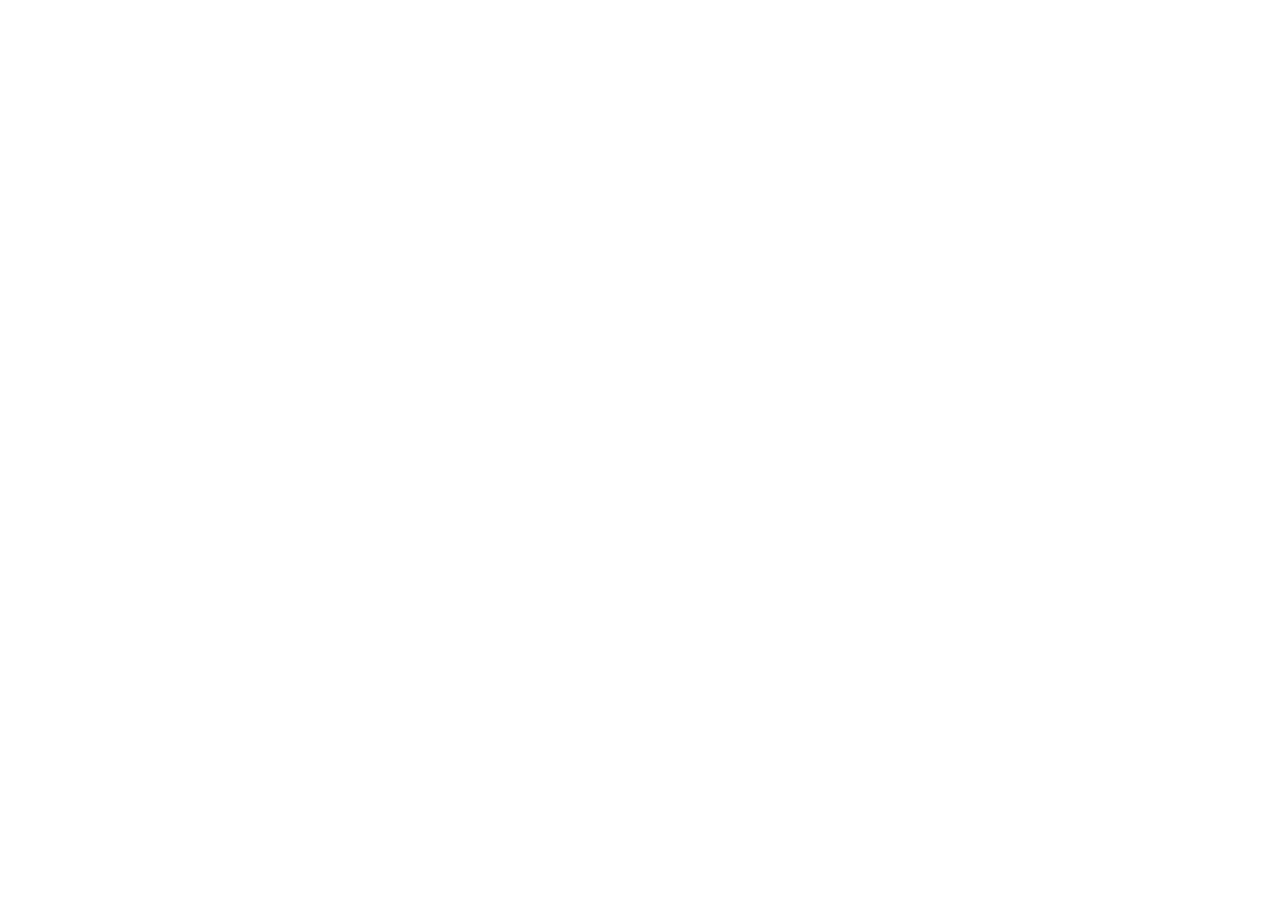
==== pages/admin.html @ 82a17f0c "Add pages/admin.html" ====
<!DOCTYPE html>
<html lang="en" dir="ltr">
<head>
<meta charset="UTF-8" />
<meta name="viewport" content="width=device-width, initial-scale=1.0" />
<title>Admin Panel — Wendy Jewelry</title>
<link rel="preconnect" href="https://fonts.googleapis.com" />
<link rel="preconnect" href="https://fonts.gstatic.com" crossorigin />
<link href="https://fonts.googleapis.com/css2?family=Inter:wght@400;500;600;700&display=swap" rel="stylesheet" />
<link rel="stylesheet" href="../assets/css/style.css" />
</head>
<body data-page="admin">

<div id="siteHeader"></div>

<section class="admin-wrap">
  <div class="container" id="adminRoot">
    <!-- Login form (shown when not authenticated) -->
    <div id="loginView" style="display:none;">
      <div class="admin-login">
        <h1>🔐 <span data-i18n="admin.loginTitle">Admin Login</span></h1>
        <p>Enter password to manage products</p>
        <div class="error-msg" id="loginError">${WJ.t('admin.wrongPwd')}</div>
        <form id="loginForm" autocomplete="off">
          <input type="password" id="pwdInput" data-i18n-placeholder="admin.password" placeholder="Password" required />
          <button type="submit" class="btn btn-primary" data-i18n="admin.loginBtn">Login</button>
        </form>
        <p style="margin-top:16px;font-size:12px;color:var(--text-soft);">
          Default password: <code>wendy123</code><br />
          (Change it in <code>assets/js/app.js</code> → ADMIN_PASSWORD)
        </p>
      </div>
    </div>

    <!-- Admin panel (shown after login) -->
    <div id="panelView" style="display:none;">
      <div class="admin-head">
        <h1>🔧 <span data-i18n="admin.title">Admin Panel</span> — Product Management</h1>
        <div>
          <button class="btn btn-outline" id="logoutBtn" data-i18n="admin.logout">Logout</button>
        </div>
      </div>

      <div class="admin-layout">
        <!-- LEFT: Product list -->
        <div class="admin-list-card">
          <h2>📦 <span data-i18n="admin.productList">Product List</span> <small id="productCount" style="color:var(--text-soft);font-weight:400;"></small></h2>
          <div style="overflow-x:auto;">
            <table class="product-list-table">
              <thead>
                <tr>
                  <th></th>
                  <th data-i18n="admin.productName">Product Name</th>
                  <th class="hide-mobile" data-i18n="products.material">Material</th>
                  <th class="hide-mobile" data-i18n="products.weight">Weight</th>
                  <th data-i18n="admin.status">Status</th>
                  <th data-i18n="admin.actions">Actions</th>
                </tr>
              </thead>
              <tbody id="productListBody"></tbody>
            </table>
          </div>
        </div>

        <!-- RIGHT: Add / Edit form -->
        <div class="admin-form-card">
          <h2 id="formTitle">➕ <span data-i18n="admin.addProduct">Add New Product</span></h2>
          <form id="productForm" autocomplete="off">
            <input type="hidden" id="f_id" />
            <div class="form-grid">
              <div class="form-field full">
                <label data-i18n="admin.productName">Product Name (EN) *</label>
                <input type="text" id="f_name" required />
              </div>
              <div class="form-field">
                <label data-i18n="admin.productNameAr">Product Name (AR)</label>
                <input type="text" id="f_nameAr" />
              </div>
              <div class="form-field">
                <label data-i18n="admin.productNameEs">Product Name (ES)</label>
                <input type="text" id="f_nameEs" />
              </div>

              <div class="form-field">
                <label data-i18n="admin.category">Category *</label>
                <select id="f_category" required>
                  <option value="phoneChain">Phone Chain (主营)</option>
                  <option value="bracelet">Bracelet</option>
                  <option value="necklace">Necklace</option>
                  <option value="anklet">Anklet</option>
                  <option value="ring">Ring</option>
                </select>
              </div>
              <div class="form-field">
                <label data-i18n="admin.price">Price (USD)</label>
                <input type="number" step="0.01" min="0" id="f_price" />
              </div>

              <div class="form-field">
                <label data-i18n="admin.weight">Weight (g) *</label>
                <input type="number" step="0.1" min="0" id="f_weight" required />
              </div>
              <div class="form-field">
                <label>&nbsp;</label>
                <label style="display:flex;align-items:center;gap:8px;font-weight:500;">
                  <input type="checkbox" id="f_active" checked />
                  <span data-i18n="admin.online">On Shelf (visible)</span>
                </label>
              </div>

              <div class="form-field full">
                <label data-i18n="admin.material">Material (EN) *</label>
                <input type="text" id="f_material" required />
              </div>
              <div class="form-field">
                <label data-i18n="admin.materialAr">Material (AR)</label>
                <input type="text" id="f_materialAr" />
              </div>
              <div class="form-field">
                <label data-i18n="admin.materialEs">Material (ES)</label>
                <input type="text" id="f_materialEs" />
              </div>

              <div class="form-field full">
                <label data-i18n="admin.mainImage">Main Image URL</label>
                <input type="text" id="f_image" placeholder="https://..." />
                <small style="color:var(--text-soft);">
                  Tip: upload to imgbb.com / your Shopify / AliExpress image CDN, then paste URL.
                </small>
              </div>

              <div class="form-field full">
                <label data-i18n="admin.description">Description (EN)</label>
                <textarea id="f_description"></textarea>
              </div>
              <div class="form-field">
                <label data-i18n="admin.descriptionAr">Description (AR)</label>
                <textarea id="f_descriptionAr"></textarea>
              </div>
              <div class="form-field">
                <label data-i18n="admin.descriptionEs">Description (ES)</label>
                <textarea id="f_descriptionEs"></textarea>
              </div>

              <div class="form-field full">
                <label data-i18n="admin.colors">Color Variants</label>
                <div class="colors-editor" id="colorsEditor"></div>
                <button type="button" class="add-color-btn" id="addColorBtn" data-i18n="admin.addColor">+ Add Color</button>
              </div>
            </div>

            <div class="form-actions">
              <button type="submit" class="btn btn-primary" data-i18n="admin.saveBtn">Save Product</button>
              <button type="button" class="btn btn-outline" id="resetBtn" data-i18n="admin.cancelBtn">Cancel / Reset</button>
            </div>
          </form>
        </div>
      </div>

      <div style="margin-top:24px;padding:18px;background:var(--bg-soft);border-radius:12px;border:1px solid var(--border);">
        <strong>💡 Tips:</strong>
        <ul style="margin:8px 0 0;padding-inline-start:20px;color:var(--text-soft);font-size:13px;">
          <li><b>上品</b> = create a new product, check "On Shelf" → appears on website automatically.</li>
          <li><b>下品</b> = click the <b>status tag</b> (Online/Offline) next to a product to toggle visibility. Or click "Edit" then uncheck "On Shelf".</li>
          <li>Edit a product by clicking the <b>Edit</b> button — form will fill automatically.</li>
          <li>All product data is stored locally in your browser's localStorage. To share between devices: use the same browser with sync, or contact a dev to connect a database.</li>
          <li>Data is preserved when you close &amp; re-open the site. Clearing browser data <b>will delete</b> products.</li>
        </ul>
      </div>
    </div>
  </div>
</section>

<div id="siteFooter"></div>

<script src="../assets/js/app.js"></script>
<script>
  window.__pageInit = function () {
    const WJ = window.WJ;
    const loginView = document.getElementById('loginView');
    const panelView = document.getElementById('panelView');
    let colorsState = []; // moved up to avoid TDZ reference in showPanel()

    /* ---------- Login / Logout ---------- */
    function showLogin() {
      loginView.style.display = 'block';
      panelView.style.display = 'none';
    }
    function showPanel() {
      loginView.style.display = 'none';
      panelView.style.display = 'block';
      renderProductList();
      renderColorsEditor([]);
    }

    document.getElementById('loginForm').addEventListener('submit', (e) => {
      e.preventDefault();
      const pwd = document.getElementById('pwdInput').value;
      if (WJ.adminLogin(pwd)) {
        sessionStorage.setItem('wj_admin', '1');
        showPanel();
      } else {
        document.getElementById('loginError').classList.add('show');
      }
    });
    document.getElementById('logoutBtn').addEventListener('click', () => {
      WJ.adminLogout();
      showLogin();
      document.getElementById('pwdInput').value = '';
      document.getElementById('loginError').classList.remove('show');
    });

    if (WJ.adminLoggedIn()) showPanel(); else showLogin();

    /* ---------- Product List ---------- */
    function renderProductList() {
      const list = WJ.loadProducts();
      const tbody = document.getElementById('productListBody');
      document.getElementById('productCount').textContent = `(${list.length})`;
      if (!list.length) {
        tbody.innerHTML = `<tr><td colspan="6" class="empty-state">No products yet — create one on the right.</td></tr>`;
        return;
      }
      tbody.innerHTML = list.map(p => `
        <tr>
          <td><img src="${p.image}" class="plist-img" onerror="this.style.visibility='hidden'"/></td>
          <td>
            <div style="font-weight:600;">${p.name || '(unnamed)'}</div>
            <div style="font-size:12px;color:var(--text-soft);">${WJ.t('nav.'+p.category)}${p.price ? ' · $'+p.price : ''}</div>
          </td>
          <td class="hide-mobile" style="font-size:13px;">${(p.material||'').slice(0,30)}${(p.material||'').length>30?'…':''}</td>
          <td class="hide-mobile">${p.weight}g</td>
          <td>
            <span class="status-tag ${p.active ? 'online' : 'offline'}" data-toggle-id="${p.id}" style="cursor:pointer;" title="Click to toggle">
              ${p.active ? '✓ ' + WJ.t('admin.online') : '✕ ' + WJ.t('admin.offline')}
            </span>
          </td>
          <td>
            <button class="action-btn primary" data-edit-id="${p.id}" data-i18n="admin.edit">Edit</button>
            <button class="action-btn danger" data-delete-id="${p.id}" data-i18n="admin.deleteProduct">Delete</button>
          </td>
        </tr>
      `).join('');

      // Bind list actions
      tbody.querySelectorAll('[data-toggle-id]').forEach(el => {
        el.addEventListener('click', () => toggleActive(el.dataset.toggleId));
      });
      tbody.querySelectorAll('[data-edit-id]').forEach(el => {
        el.addEventListener('click', () => editProduct(el.dataset.editId));
      });
      tbody.querySelectorAll('[data-delete-id]').forEach(el => {
        el.addEventListener('click', () => deleteProduct(el.dataset.deleteId));
      });
    }

    function toggleActive(id) {
      const list = WJ.loadProducts();
      const idx = list.findIndex(p => p.id === id);
      if (idx === -1) return;
      list[idx].active = !list[idx].active;
      WJ.saveProducts(list);
      renderProductList();
      WJ.toast(WJ.t('admin.saveSuccess'));
    }

    function deleteProduct(id) {
      if (!confirm(WJ.t('admin.confirmDelete'))) return;
      const list = WJ.loadProducts().filter(p => p.id !== id);
      WJ.saveProducts(list);
      renderProductList();
      WJ.toast(WJ.t('admin.deleteSuccess'));
    }

    /* ---------- Colors Editor ---------- */
    function renderColorsEditor(colors) {
      colorsState = colors ? colors.slice() : [];
      const ed = document.getElementById('colorsEditor');
      if (!colorsState.length) {
        ed.innerHTML = `<div style="font-size:13px;color:var(--text-soft);padding:10px;">No color variants yet. Click "Add Color" below.</div>`;
        return;
      }
      ed.innerHTML = colorsState.map((c, i) => `
        <div class="color-row" data-idx="${i}">
          <input type="text" placeholder="Color name (EN) e.g. Rose Gold" value="${c.name||''}" class="color-name-input" />
          <input type="text" placeholder="Image URL https://..." value="${c.image||''}" class="color-image-input" />
          <button type="button" class="action-btn danger" data-remove-color="${i}" data-i18n="admin.removeColor">✕</button>
        </div>
      `).join('');
      ed.querySelectorAll('.color-name-input').forEach((inp, i) => {
        inp.addEventListener('input', () => { colorsState[i].name = inp.value; });
      });
      ed.querySelectorAll('.color-image-input').forEach((inp, i) => {
        inp.addEventListener('input', () => { colorsState[i].image = inp.value; });
      });
      ed.querySelectorAll('[data-remove-color]').forEach(btn => {
        btn.addEventListener('click', () => {
          colorsState.splice(parseInt(btn.dataset.removeColor,10), 1);
          renderColorsEditor(colorsState);
        });
      });
    }

    document.getElementById('addColorBtn').addEventListener('click', () => {
      colorsState.push({ name: '', image: '' });
      renderColorsEditor(colorsState);
    });

    /* ---------- Form submit / edit / reset ---------- */
    function readForm() {
      const g = (id) => document.getElementById(id).value;
      const gi = (id) => {
        const v = document.getElementById(id).value;
        return v === '' ? null : parseFloat(v);
      };
      return {
        id: g('f_id') || null,
        name: g('f_name').trim(),
        nameAr: g('f_nameAr').trim(),
        nameEs: g('f_nameEs').trim(),
        category: g('f_category'),
        price: gi('f_price'),
        weight: parseFloat(g('f_weight')) || 0,
        material: g('f_material').trim(),
        materialAr: g('f_materialAr').trim(),
        materialEs: g('f_materialEs').trim(),
        description: g('f_description').trim(),
        descriptionAr: g('f_descriptionAr').trim(),
        descriptionEs: g('f_descriptionEs').trim(),
        image: g('f_image').trim(),
        active: document.getElementById('f_active').checked,
        colors: colorsState.filter(c => c.name || c.image).map(c => ({
          name: c.name.trim(), image: c.image.trim()
        }))
      };
    }

    function fillForm(p) {
      const s = (id, v) => { document.getElementById(id).value = v == null ? '' : v; };
      s('f_id', p.id || '');
      s('f_name', p.name || '');
      s('f_nameAr', p.nameAr || '');
      s('f_nameEs', p.nameEs || '');
      s('f_category', p.category || 'phoneChain');
      s('f_price', p.price == null ? '' : p.price);
      s('f_weight', p.weight || '');
      s('f_material', p.material || '');
      s('f_materialAr', p.materialAr || '');
      s('f_materialEs', p.materialEs || '');
      s('f_image', p.image || '');
      s('f_description', p.description || '');
      s('f_descriptionAr', p.descriptionAr || '');
      s('f_descriptionEs', p.descriptionEs || '');
      document.getElementById('f_active').checked = p.active !== false;
      renderColorsEditor(p.colors && Array.isArray(p.colors) ? p.colors.slice() : []);
      document.getElementById('formTitle').innerHTML =
        (p.id ? '✏️ ' + WJ.t('admin.editProduct') : '➕ ' + WJ.t('admin.addProduct'));
    }

    function resetForm() {
      fillForm({});
      document.getElementById('productForm').scrollIntoView({ behavior: 'smooth', block: 'start' });
    }

    function editProduct(id) {
      const p = WJ.getProductById(id);
      if (!p) return;
      fillForm(p);
      document.querySelector('.admin-form-card').scrollIntoView({ behavior: 'smooth', block: 'start' });
    }

    document.getElementById('resetBtn').addEventListener('click', resetForm);

    document.getElementById('productForm').addEventListener('submit', (e) => {
      e.preventDefault();
      const data = readForm();
      if (!data.name || !data.material || !data.weight) {
        alert('Please fill in: Name EN, Material EN, Weight');
        return;
      }
      if (!data.image) {
        if (!confirm('Main image URL is empty — save anyway? (product will show a placeholder)')) return;
      }
      const list = WJ.loadProducts();
      if (data.id) {
        const idx = list.findIndex(p => p.id === data.id);
        if (idx !== -1) list[idx] = Object.assign({}, list[idx], data);
      } else {
        data.id = WJ.uid();
        list.unshift(data);
      }
      WJ.saveProducts(list);
      resetForm();
      renderProductList();
      WJ.toast(WJ.t('admin.saveSuccess'));
    });

    // Re-render on lang change
    window.__onLangChange = function () {
      WJ.applyTranslations();
      renderProductList();
    };
  };
</script>
</body>
</html>
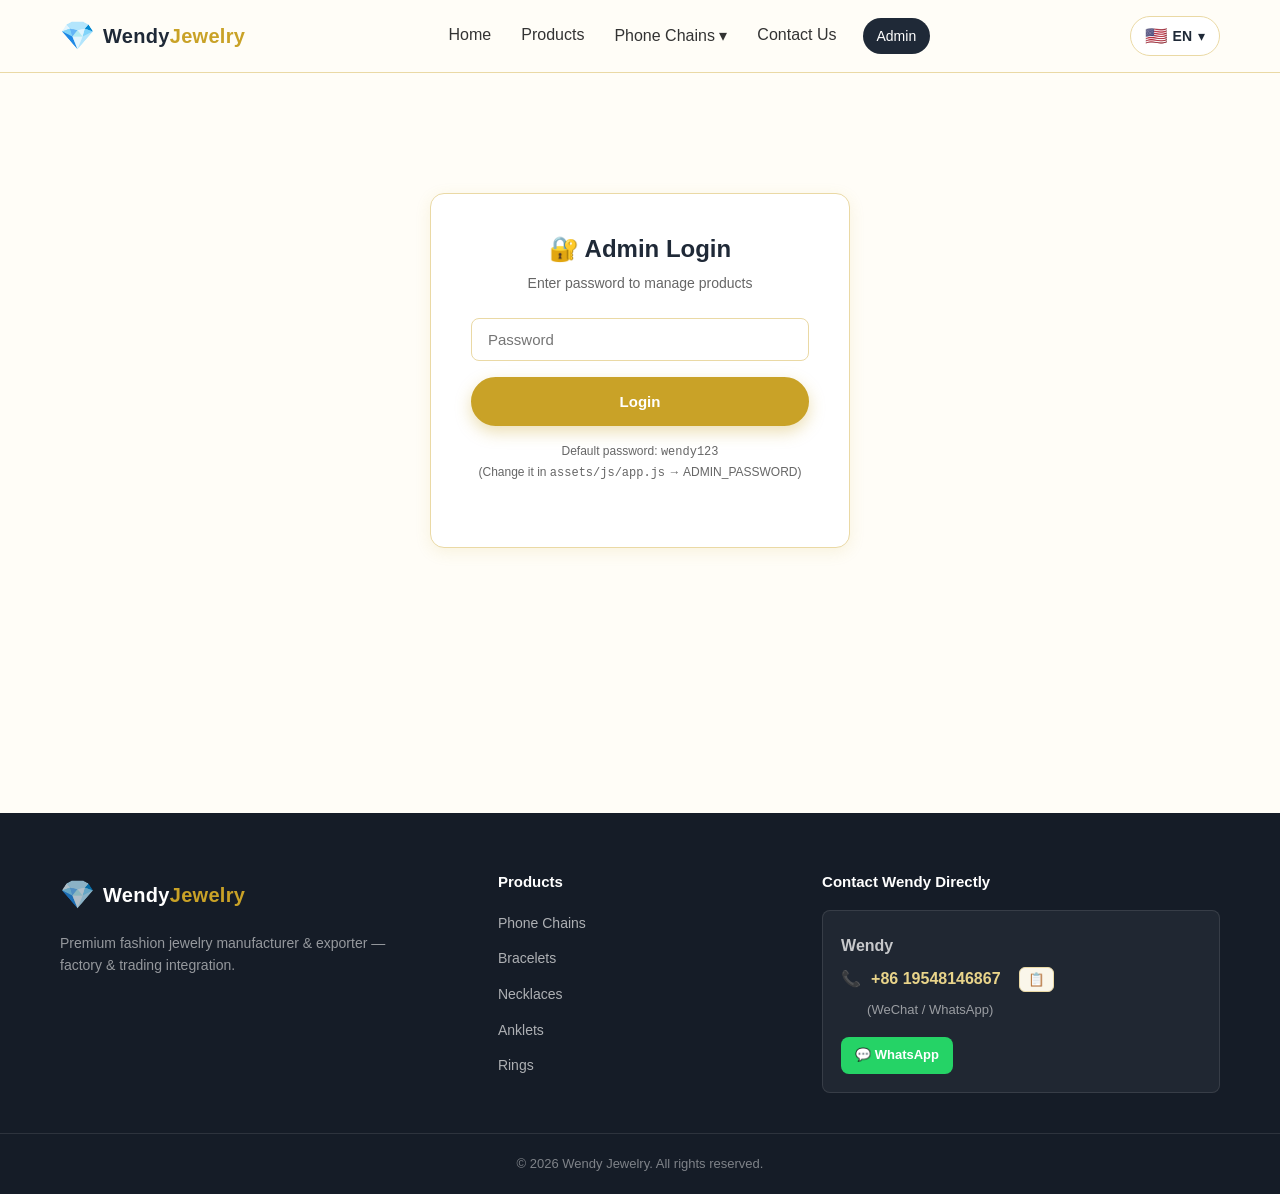
==== commit 1f019d24: "Update pages/admin.html" ====
--- a/pages/admin.html
+++ b/pages/admin.html
@@ -186,19 +186,19 @@
       loginView.style.display = 'block';
       panelView.style.display = 'none';
     }
-    function showPanel() {
+    async function showPanel() {
       loginView.style.display = 'none';
       panelView.style.display = 'block';
-      renderProductList();
+      await renderProductList();
       renderColorsEditor([]);
     }
 
-    document.getElementById('loginForm').addEventListener('submit', (e) => {
+    document.getElementById('loginForm').addEventListener('submit', async (e) => {
       e.preventDefault();
       const pwd = document.getElementById('pwdInput').value;
-      if (WJ.adminLogin(pwd)) {
+      if (await WJ.adminLogin(pwd)) {
         sessionStorage.setItem('wj_admin', '1');
-        showPanel();
+        await showPanel();
       } else {
         document.getElementById('loginError').classList.add('show');
       }
@@ -213,8 +213,8 @@
     if (WJ.adminLoggedIn()) showPanel(); else showLogin();
 
     /* ---------- Product List ---------- */
-    function renderProductList() {
-      const list = WJ.loadProducts();
+    async function renderProductList() {
+      const list = await WJ.loadProducts();
       const tbody = document.getElementById('productListBody');
       document.getElementById('productCount').textContent = `(${list.length})`;
       if (!list.length) {
@@ -254,22 +254,25 @@
       });
     }
 
-    function toggleActive(id) {
-      const list = WJ.loadProducts();
-      const idx = list.findIndex(p => p.id === id);
-      if (idx === -1) return;
-      list[idx].active = !list[idx].active;
-      WJ.saveProducts(list);
-      renderProductList();
-      WJ.toast(WJ.t('admin.saveSuccess'));
-    }
-
-    function deleteProduct(id) {
+    async function toggleActive(id) {
+      try {
+        await WJ.adminApi({ action: 'toggle', id, password: WJ.getAdminPwd() });
+        await renderProductList();
+        WJ.toast(WJ.t('admin.saveSuccess'));
+      } catch (e) {
+        WJ.toast('Error: ' + e.message);
+      }
+    }
+
+    async function deleteProduct(id) {
       if (!confirm(WJ.t('admin.confirmDelete'))) return;
-      const list = WJ.loadProducts().filter(p => p.id !== id);
-      WJ.saveProducts(list);
-      renderProductList();
-      WJ.toast(WJ.t('admin.deleteSuccess'));
+      try {
+        await WJ.adminApi({ action: 'delete', id, password: WJ.getAdminPwd() });
+        await renderProductList();
+        WJ.toast(WJ.t('admin.deleteSuccess'));
+      } catch (e) {
+        WJ.toast('Error: ' + e.message);
+      }
     }
 
     /* ---------- Colors Editor ---------- */
@@ -362,8 +365,8 @@
       document.getElementById('productForm').scrollIntoView({ behavior: 'smooth', block: 'start' });
     }
 
-    function editProduct(id) {
-      const p = WJ.getProductById(id);
+    async function editProduct(id) {
+      const p = await WJ.getProductById(id);
       if (!p) return;
       fillForm(p);
       document.querySelector('.admin-form-card').scrollIntoView({ behavior: 'smooth', block: 'start' });
@@ -371,7 +374,7 @@
 
     document.getElementById('resetBtn').addEventListener('click', resetForm);
 
-    document.getElementById('productForm').addEventListener('submit', (e) => {
+    document.getElementById('productForm').addEventListener('submit', async (e) => {
       e.preventDefault();
       const data = readForm();
       if (!data.name || !data.material || !data.weight) {
@@ -381,18 +384,19 @@
       if (!data.image) {
         if (!confirm('Main image URL is empty — save anyway? (product will show a placeholder)')) return;
       }
-      const list = WJ.loadProducts();
-      if (data.id) {
-        const idx = list.findIndex(p => p.id === data.id);
-        if (idx !== -1) list[idx] = Object.assign({}, list[idx], data);
-      } else {
-        data.id = WJ.uid();
-        list.unshift(data);
-      }
-      WJ.saveProducts(list);
-      resetForm();
-      renderProductList();
-      WJ.toast(WJ.t('admin.saveSuccess'));
+      try {
+        const pwd = WJ.getAdminPwd();
+        if (data.id) {
+          await WJ.adminApi({ action: 'update', product: data, password: pwd });
+        } else {
+          await WJ.adminApi({ action: 'add', product: data, password: pwd });
+        }
+        resetForm();
+        await renderProductList();
+        WJ.toast(WJ.t('admin.saveSuccess'));
+      } catch (e) {
+        WJ.toast('Error: ' + e.message);
+      }
     });
 
     // Re-render on lang change
--- a/assets/css/style.css
+++ b/assets/css/style.css
@@ -0,0 +1,759 @@
+/* ===========================================================
+   Wendy Jewelry — Global Stylesheet
+   Responsive + RTL (Arabic) support
+   =========================================================== */
+:root {
+  --primary: #c9a227;        /* gold */
+  --primary-dark: #a5841f;
+  --primary-light: #e9d48a;
+  --accent: #1f2937;         /* dark */
+  --text: #222;
+  --text-soft: #666;
+  --bg: #fffdf7;
+  --bg-soft: #faf6ea;
+  --border: #ead9a5;
+  --shadow: 0 4px 16px rgba(201, 162, 39, 0.12);
+  --shadow-lg: 0 12px 40px rgba(31, 41, 55, 0.12);
+  --radius: 14px;
+  --radius-sm: 8px;
+  --whatsapp: #25D366;
+  --container: 1200px;
+  --transition: 0.25s ease;
+  font-synthesis: none;
+}
+
+* { box-sizing: border-box; }
+html, body { margin: 0; padding: 0; }
+body {
+  font-family: 'Inter', -apple-system, BlinkMacSystemFont, 'Segoe UI', Roboto,
+    'Helvetica Neue', Arial, sans-serif;
+  color: var(--text);
+  background: var(--bg);
+  line-height: 1.6;
+  -webkit-font-smoothing: antialiased;
+}
+img { max-width: 100%; display: block; }
+a { color: inherit; text-decoration: none; }
+button { font-family: inherit; cursor: pointer; }
+h1, h2, h3, h4 { margin: 0 0 0.5em; line-height: 1.25; color: var(--accent); }
+
+.container {
+  max-width: var(--container);
+  margin: 0 auto;
+  padding: 0 20px;
+}
+
+/* ---------- Header ---------- */
+.site-header {
+  position: sticky; top: 0; z-index: 50;
+  background: rgba(255, 253, 247, 0.92);
+  backdrop-filter: blur(8px);
+  border-bottom: 1px solid var(--border);
+}
+.header-inner {
+  display: flex; align-items: center; justify-content: space-between;
+  height: 72px; gap: 20px;
+}
+.brand { display: flex; align-items: center; gap: 8px; font-weight: 700; }
+.brand-logo { font-size: 28px; }
+.brand-name { font-size: 20px; letter-spacing: 0.3px; color: var(--accent); }
+.brand-accent { color: var(--primary); }
+
+.main-nav {
+  display: flex; align-items: center; gap: 22px; flex: 1; justify-content: center;
+  flex-wrap: wrap;
+}
+.main-nav > a, .main-nav > .nav-dropdown > .dd-trigger {
+  padding: 8px 4px;
+  font-weight: 500;
+  color: #333;
+  border-bottom: 2px solid transparent;
+  transition: color var(--transition), border-color var(--transition);
+  cursor: pointer;
+}
+.main-nav > a:hover, .main-nav > .nav-dropdown > .dd-trigger:hover { color: var(--primary-dark); }
+.main-nav > a.active { color: var(--primary-dark); border-color: var(--primary); }
+.main-nav .admin-link {
+  background: var(--accent);
+  color: #fff !important;
+  padding: 7px 14px !important;
+  border-radius: 999px;
+  border: none !important;
+  font-size: 14px;
+}
+.main-nav .admin-link:hover { background: var(--primary-dark); }
+
+.nav-dropdown { position: relative; }
+.dd-menu {
+  display: none; position: absolute; top: 100%; right: 0;
+  min-width: 200px; background: #fff;
+  border: 1px solid var(--border); border-radius: var(--radius-sm);
+  box-shadow: var(--shadow-lg); padding: 8px; z-index: 30;
+}
+html[dir="ltr"] .dd-menu { left: 0; right: auto; }
+.dd-menu a {
+  display: block; padding: 10px 12px; border-radius: 6px; font-weight: 500;
+}
+.dd-menu a:hover { background: var(--bg-soft); color: var(--primary-dark); }
+.nav-dropdown:hover .dd-menu { display: block; }
+
+.header-actions { display: flex; align-items: center; gap: 10px; }
+
+/* Language switcher */
+.lang-switcher { position: relative; }
+.lang-btn {
+  display: flex; align-items: center; gap: 6px;
+  background: #fff; border: 1px solid var(--border);
+  border-radius: 999px; padding: 8px 14px;
+  font-size: 14px; font-weight: 600; color: var(--accent);
+  transition: all var(--transition);
+}
+.lang-btn:hover { border-color: var(--primary); background: var(--bg-soft); }
+.lang-flag { font-size: 18px; }
+.lang-menu {
+  display: none; position: absolute; top: 110%; right: 0;
+  background: #fff; border: 1px solid var(--border); border-radius: var(--radius-sm);
+  box-shadow: var(--shadow-lg); overflow: hidden; z-index: 40; min-width: 180px;
+}
+.lang-menu.show { display: block; }
+.lang-menu button {
+  width: 100%; display: flex; align-items: center; gap: 10px;
+  padding: 12px 16px; background: #fff; border: none;
+  text-align: left; font-size: 14px;
+}
+html[dir="rtl"] .lang-menu button { text-align: right; }
+.lang-menu button:hover { background: var(--bg-soft); }
+.lang-menu button.active { background: var(--primary-light); color: var(--primary-dark); font-weight: 600; }
+
+.nav-toggle {
+  display: none; background: none; border: none; font-size: 24px; color: var(--accent);
+  padding: 4px 10px;
+}
+
+/* ---------- Buttons ---------- */
+.btn {
+  display: inline-flex; align-items: center; justify-content: center; gap: 8px;
+  padding: 14px 28px; border-radius: 999px;
+  font-weight: 600; font-size: 15px;
+  border: 2px solid transparent;
+  transition: all var(--transition);
+  white-space: nowrap;
+}
+.btn-primary {
+  background: var(--primary); color: #fff; border-color: var(--primary);
+  box-shadow: 0 6px 16px rgba(201, 162, 39, 0.35);
+}
+.btn-primary:hover { background: var(--primary-dark); border-color: var(--primary-dark); transform: translateY(-1px); }
+.btn-outline {
+  background: transparent; color: var(--accent); border-color: var(--border);
+  padding: 10px 18px; border-radius: 10px; font-size: 14px;
+}
+.btn-outline:hover { border-color: var(--primary); color: var(--primary-dark); background: var(--bg-soft); }
+.btn-dark {
+  background: var(--accent); color: #fff;
+}
+.btn-dark:hover { background: #111; transform: translateY(-1px); }
+.btn-small {
+  display: inline-flex; align-items: center; gap: 6px;
+  padding: 8px 14px; border-radius: 8px; font-size: 13px; font-weight: 600;
+  transition: all var(--transition);
+}
+.btn-small.wa { background: var(--whatsapp); color: #fff; }
+.btn-small.wa:hover { background: #1eb858; }
+
+.copy-btn {
+  background: var(--bg-soft); border: 1px solid var(--border); border-radius: 6px;
+  padding: 4px 8px; margin-inline-start: 8px;
+}
+.copy-btn:hover { background: var(--primary-light); }
+
+/* ---------- Hero ---------- */
+.hero {
+  background:
+    radial-gradient(circle at 20% 20%, rgba(201,162,39,0.12), transparent 40%),
+    radial-gradient(circle at 80% 60%, rgba(201,162,39,0.08), transparent 45%),
+    linear-gradient(180deg, #fff9e8 0%, #fffdf7 100%);
+  padding: 90px 0 80px;
+  border-bottom: 1px solid var(--border);
+}
+.hero-grid {
+  display: grid; grid-template-columns: 1.1fr 0.9fr; gap: 50px; align-items: center;
+}
+.hero-tag {
+  display: inline-flex; align-items: center; gap: 8px;
+  padding: 8px 16px; border-radius: 999px;
+  background: rgba(201,162,39,0.12); color: var(--primary-dark);
+  font-weight: 600; font-size: 14px; margin-bottom: 20px;
+}
+.hero h1 {
+  font-size: clamp(32px, 4.5vw, 54px);
+  background: linear-gradient(120deg, var(--accent), var(--primary-dark));
+  -webkit-background-clip: text; background-clip: text; color: transparent;
+  margin-bottom: 18px;
+}
+.hero p.lead { font-size: 18px; color: var(--text-soft); margin-bottom: 32px; max-width: 520px; }
+.hero-cta { display: flex; gap: 14px; flex-wrap: wrap; margin-bottom: 30px; }
+.hero-contact-inline {
+  display: flex; align-items: center; gap: 14px; flex-wrap: wrap;
+  padding: 14px 20px; background: #fff; border: 1px solid var(--border);
+  border-radius: var(--radius); box-shadow: var(--shadow);
+  max-width: 480px;
+}
+.hero-contact-inline .avatar {
+  width: 46px; height: 46px; border-radius: 50%;
+  background: linear-gradient(135deg, var(--primary), var(--primary-dark));
+  display: flex; align-items: center; justify-content: center;
+  color: #fff; font-weight: 700; font-size: 20px;
+}
+.hero-contact-inline .person-name { font-weight: 700; }
+.hero-contact-inline .person-phone { font-size: 14px; color: var(--text-soft); }
+
+.hero-img {
+  position: relative; aspect-ratio: 1 / 1;
+  border-radius: 24px; overflow: hidden; box-shadow: var(--shadow-lg);
+}
+.hero-img::after {
+  content: ''; position: absolute; inset: 0;
+  background: linear-gradient(135deg, rgba(201,162,39,0.1), transparent 60%);
+  pointer-events: none;
+}
+.hero-img img { width: 100%; height: 100%; object-fit: cover; }
+.hero-badge {
+  position: absolute; bottom: 20px; right: 20px;
+  background: #fff; border-radius: var(--radius-sm);
+  padding: 14px 18px; box-shadow: var(--shadow); max-width: 220px;
+}
+html[dir="ltr"] .hero-badge { right: 20px; }
+html[dir="rtl"] .hero-badge { right: auto; left: 20px; }
+.hero-badge h4 { margin: 0; font-size: 15px; color: var(--primary-dark); }
+.hero-badge p { margin: 4px 0 0; font-size: 13px; color: var(--text-soft); }
+
+/* ---------- Sections ---------- */
+.section { padding: 72px 0; }
+.section-alt { background: var(--bg-soft); }
+.section-head { text-align: center; margin-bottom: 44px; }
+.section-head .eyebrow {
+  display: inline-block; color: var(--primary-dark);
+  text-transform: uppercase; letter-spacing: 2px; font-size: 13px; font-weight: 700;
+  margin-bottom: 10px;
+}
+.section-head h2 { font-size: clamp(26px, 3vw, 36px); }
+.section-head p { color: var(--text-soft); max-width: 640px; margin: 10px auto 0; }
+
+/* Categories grid */
+.categories-grid {
+  display: grid; grid-template-columns: repeat(5, 1fr); gap: 20px;
+}
+.cat-card {
+  background: #fff; border: 1px solid var(--border);
+  border-radius: var(--radius); padding: 28px 20px; text-align: center;
+  transition: all var(--transition);
+}
+.cat-card:hover { transform: translateY(-4px); border-color: var(--primary); box-shadow: var(--shadow); }
+.cat-icon { font-size: 48px; margin-bottom: 12px; }
+.cat-card h3 { font-size: 17px; margin-bottom: 6px; }
+.cat-card p { font-size: 13px; color: var(--text-soft); margin: 0; }
+
+/* Advantages */
+.advantages-grid {
+  display: grid; grid-template-columns: repeat(2, 1fr); gap: 24px;
+}
+.adv-card {
+  background: #fff; border-radius: var(--radius); padding: 30px;
+  border: 1px solid var(--border);
+  display: flex; gap: 20px; align-items: flex-start;
+  transition: all var(--transition);
+}
+.adv-card:hover { box-shadow: var(--shadow-lg); transform: translateY(-3px); border-color: var(--primary); }
+.adv-icon {
+  width: 54px; height: 54px; flex-shrink: 0;
+  background: linear-gradient(135deg, var(--primary-light), var(--primary));
+  border-radius: 14px; display: flex; align-items: center; justify-content: center;
+  font-size: 26px; color: #fff;
+}
+.adv-card h3 { font-size: 18px; margin-bottom: 6px; }
+.adv-card p { margin: 0; color: var(--text-soft); font-size: 15px; }
+
+/* Container optimization highlight */
+.ship-optim {
+  margin-top: 40px;
+  background: linear-gradient(135deg, #fff7d9 0%, #ffe9a6 100%);
+  border: 1px solid var(--primary);
+  border-radius: var(--radius);
+  padding: 28px 32px;
+  display: grid; grid-template-columns: 1.5fr 1fr; gap: 24px; align-items: center;
+}
+.ship-optim h3 {
+  color: var(--primary-dark); margin-bottom: 8px;
+  font-size: 20px;
+}
+.ship-optim ul { margin: 8px 0 0; padding-inline-start: 20px; }
+.ship-optim li { padding: 3px 0; color: var(--text); font-size: 14px; }
+.ship-visual {
+  background: #fff; border-radius: var(--radius-sm); padding: 20px;
+  border: 2px dashed var(--primary-dark);
+}
+.ship-visual .container-box {
+  height: 110px; border: 2px solid var(--primary-dark);
+  border-radius: 6px; position: relative; overflow: hidden;
+  background: linear-gradient(180deg, var(--primary-light) 0%, var(--primary-light) 40%, #fff 40%);
+}
+.ship-visual .container-box::before {
+  content: ''; position: absolute; inset: 0;
+  background: repeating-linear-gradient(90deg, transparent, transparent 15px, rgba(165,132,31,0.1) 15px, rgba(165,132,31,0.1) 30px);
+}
+.ship-visual .legend {
+  display: flex; gap: 14px; margin-top: 12px; font-size: 12px;
+  justify-content: center;
+}
+.ship-visual .legend span { display: inline-flex; align-items: center; gap: 6px; }
+.ship-visual .swatch {
+  display: inline-block; width: 14px; height: 14px; border-radius: 3px;
+}
+
+/* Products grid (home featured) */
+.products-grid {
+  display: grid; grid-template-columns: repeat(4, 1fr); gap: 24px;
+}
+.product-card {
+  background: #fff; border-radius: var(--radius); overflow: hidden;
+  border: 1px solid var(--border);
+  transition: all var(--transition);
+  display: flex; flex-direction: column;
+}
+.product-card:hover { transform: translateY(-4px); box-shadow: var(--shadow-lg); border-color: var(--primary); }
+.pc-img {
+  display: block; position: relative; aspect-ratio: 4 / 3; overflow: hidden;
+  background: var(--bg-soft);
+}
+.pc-img img {
+  width: 100%; height: 100%; object-fit: cover;
+  transition: transform 0.4s ease;
+}
+.product-card:hover .pc-img img { transform: scale(1.05); }
+.pc-cat {
+  position: absolute; top: 12px; left: 12px;
+  background: rgba(255,255,255,0.94);
+  color: var(--primary-dark); padding: 4px 12px; border-radius: 999px;
+  font-size: 12px; font-weight: 600;
+}
+html[dir="rtl"] .pc-cat { left: auto; right: 12px; }
+.pc-body { padding: 18px; display: flex; flex-direction: column; gap: 12px; flex: 1; }
+.pc-title { font-size: 16px; color: var(--accent); margin: 0; min-height: 44px; }
+.pc-meta {
+  display: flex; flex-direction: column; gap: 4px;
+  font-size: 13px; color: var(--text-soft);
+}
+.pc-colors { display: flex; flex-wrap: wrap; gap: 6px; align-items: center; }
+.color-dot {
+  width: 26px; height: 26px; border-radius: 50%;
+  background-size: cover; background-position: center;
+  border: 2px solid #fff; box-shadow: 0 0 0 1px var(--border);
+  cursor: pointer;
+}
+.color-dot-more {
+  font-size: 12px; font-weight: 600; color: var(--text-soft);
+  padding: 0 4px;
+}
+.pc-actions {
+  display: flex; gap: 8px; margin-top: auto;
+  padding-top: 12px; border-top: 1px dashed var(--border);
+}
+.pc-actions .btn-outline { flex: 1; }
+
+.section-cta { text-align: center; margin-top: 40px; }
+
+/* ---------- Contact section ---------- */
+.contact-section {
+  background: linear-gradient(135deg, #1f2937 0%, #2d3d57 100%);
+  color: #fff; padding: 80px 0; border-radius: 0;
+}
+.contact-section .section-head h2, .contact-section .section-head p { color: #fff; }
+.contact-section .section-head h2 { color: var(--primary-light); }
+.contact-section .section-head p { color: rgba(255,255,255,0.7); }
+.contact-grid {
+  display: grid; grid-template-columns: 1fr 1fr; gap: 40px; align-items: center;
+  margin-top: 20px;
+}
+.contact-big {
+  background: rgba(255,255,255,0.06);
+  border: 1px solid rgba(255,255,255,0.12);
+  border-radius: var(--radius); padding: 36px;
+  backdrop-filter: blur(4px);
+}
+.contact-big .c-person {
+  display: flex; align-items: center; gap: 18px; margin-bottom: 24px;
+  padding-bottom: 20px; border-bottom: 1px solid rgba(255,255,255,0.12);
+}
+.c-avatar {
+  width: 72px; height: 72px; border-radius: 50%;
+  background: linear-gradient(135deg, var(--primary), var(--primary-dark));
+  display: flex; align-items: center; justify-content: center;
+  font-size: 28px; font-weight: 700; color: #fff;
+}
+.c-person h3 { font-size: 24px; color: #fff; margin-bottom: 2px; }
+.c-person .role { color: var(--primary-light); font-size: 14px; }
+.c-phone-row {
+  display: flex; align-items: center; gap: 12px;
+  background: #fff; color: var(--accent);
+  padding: 16px 20px; border-radius: var(--radius-sm); margin-bottom: 16px;
+  font-size: 20px; font-weight: 700; flex-wrap: wrap;
+}
+.c-phone-row a { color: var(--accent); }
+.c-note { color: rgba(255,255,255,0.7); font-size: 14px; margin-bottom: 24px; }
+.c-buttons { display: flex; flex-direction: column; gap: 12px; }
+.c-buttons .btn-primary { justify-content: center; background: var(--whatsapp); border-color: var(--whatsapp); }
+.c-buttons .btn-primary:hover { background: #1eb858; border-color: #1eb858; }
+.c-buttons .btn-outline {
+  justify-content: center; color: #fff; border-color: rgba(255,255,255,0.4);
+}
+.c-buttons .btn-outline:hover { background: rgba(255,255,255,0.1); color: #fff; }
+
+.contact-features {
+  display: grid; grid-template-columns: 1fr 1fr; gap: 20px;
+}
+.cfeat {
+  background: rgba(255,255,255,0.06);
+  border: 1px solid rgba(255,255,255,0.12);
+  border-radius: var(--radius-sm); padding: 22px;
+}
+.cfeat h4 { color: var(--primary-light); font-size: 15px; margin-bottom: 6px; }
+.cfeat p { color: rgba(255,255,255,0.75); font-size: 14px; margin: 0; }
+
+/* ---------- Footer ---------- */
+.site-footer {
+  background: #151c27;
+  color: rgba(255,255,255,0.75);
+  padding-top: 60px;
+}
+.footer-grid {
+  display: grid; grid-template-columns: 1.4fr 1fr 1.4fr; gap: 40px;
+  padding-bottom: 40px;
+}
+.footer-brand .brand-name { color: #fff; }
+.footer-brand { margin-bottom: 14px; }
+.footer-desc { color: rgba(255,255,255,0.55); margin: 0; font-size: 14px; max-width: 360px; }
+.footer-grid h4 { color: #fff; font-size: 15px; margin-bottom: 18px; }
+.footer-links { list-style: none; padding: 0; margin: 0; display: flex; flex-direction: column; gap: 10px; }
+.footer-links a { color: rgba(255,255,255,0.65); font-size: 14px; }
+.footer-links a:hover { color: var(--primary-light); }
+.contact-card {
+  background: rgba(255,255,255,0.05); border: 1px solid rgba(255,255,255,0.1);
+  border-radius: var(--radius-sm); padding: 18px;
+}
+.contact-row { display: flex; align-items: center; gap: 10px; padding: 4px 0; flex-wrap: wrap; }
+.contact-row a { color: var(--primary-light); font-weight: 600; }
+.contact-row.light { color: rgba(255,255,255,0.55); font-size: 13px; padding-inline-start: 26px; }
+html[dir="rtl"] .contact-row.light { padding-inline-start: 0; padding-inline-end: 26px; }
+.contact-btns { margin-top: 12px; }
+.footer-bottom {
+  border-top: 1px solid rgba(255,255,255,0.1);
+  padding: 20px 0; text-align: center; font-size: 13px;
+  color: rgba(255,255,255,0.45);
+}
+
+/* ---------- Products page ---------- */
+.page-header {
+  background: linear-gradient(135deg, #fff9e8 0%, var(--bg-soft) 100%);
+  border-bottom: 1px solid var(--border);
+  padding: 60px 0 50px;
+}
+.page-header h1 { font-size: clamp(28px, 4vw, 40px); }
+.page-header p { color: var(--text-soft); margin: 8px 0 0; }
+.products-toolbar {
+  display: flex; align-items: center; gap: 16px; flex-wrap: wrap;
+  padding: 24px 0; margin-bottom: 24px;
+  border-bottom: 1px solid var(--border);
+}
+.search-box {
+  flex: 1; min-width: 220px;
+  position: relative;
+}
+.search-box input {
+  width: 100%; padding: 12px 16px 12px 44px;
+  border: 1px solid var(--border); border-radius: var(--radius-sm);
+  background: #fff; font-size: 14px; font-family: inherit;
+}
+html[dir="rtl"] .search-box input { padding: 12px 44px 12px 16px; }
+.search-box::before {
+  content: '🔍'; position: absolute; top: 50%; transform: translateY(-50%);
+  left: 14px;
+}
+html[dir="rtl"] .search-box::before { left: auto; right: 14px; }
+.category-filter {
+  display: flex; gap: 8px; flex-wrap: wrap;
+}
+.chip {
+  padding: 8px 16px; border-radius: 999px; border: 1px solid var(--border);
+  background: #fff; font-size: 14px; font-weight: 500;
+  transition: all var(--transition); cursor: pointer;
+  white-space: nowrap;
+}
+.chip:hover { border-color: var(--primary); }
+.chip.active { background: var(--primary); color: #fff; border-color: var(--primary); }
+
+/* ---------- Product detail page ---------- */
+.product-detail { padding: 50px 0 80px; }
+.back-link {
+  display: inline-flex; align-items: center; gap: 6px;
+  color: var(--text-soft); font-weight: 500; margin-bottom: 24px;
+  transition: color var(--transition);
+}
+.back-link:hover { color: var(--primary-dark); }
+.detail-grid {
+  display: grid; grid-template-columns: 1.1fr 0.9fr; gap: 50px; align-items: start;
+}
+.detail-gallery {
+  position: sticky; top: 90px;
+}
+.main-image {
+  aspect-ratio: 4 / 3; border-radius: var(--radius); overflow: hidden;
+  background: var(--bg-soft); border: 1px solid var(--border);
+  box-shadow: var(--shadow);
+}
+.main-image img { width: 100%; height: 100%; object-fit: cover; }
+.gallery-thumbs {
+  display: flex; gap: 10px; margin-top: 16px; overflow-x: auto; padding-bottom: 4px;
+}
+.thumb {
+  width: 76px; height: 76px; flex-shrink: 0;
+  border-radius: 10px; overflow: hidden; cursor: pointer;
+  border: 2px solid transparent; background: var(--bg-soft);
+}
+.thumb.active { border-color: var(--primary); }
+.thumb img { width: 100%; height: 100%; object-fit: cover; }
+
+.detail-info h1 { font-size: clamp(24px, 3vw, 32px); }
+.detail-info .breadcrumb-cat {
+  display: inline-block; color: var(--primary-dark); font-weight: 600;
+  font-size: 13px; text-transform: uppercase; letter-spacing: 1px;
+  margin-bottom: 10px;
+}
+.spec-table {
+  margin: 24px 0; width: 100%;
+  border-collapse: collapse;
+}
+.spec-table td {
+  padding: 12px 14px; border-bottom: 1px solid var(--border); font-size: 15px;
+}
+.spec-table td:first-child {
+  width: 130px; font-weight: 600; color: var(--text-soft);
+}
+.color-swatches-row {
+  display: flex; flex-wrap: wrap; gap: 16px; margin-top: 12px;
+}
+.color-swatch {
+  display: flex; flex-direction: column; align-items: center; gap: 6px;
+  cursor: pointer;
+}
+.color-swatch .swatch-img {
+  width: 70px; height: 70px; border-radius: 50%;
+  border: 3px solid transparent; overflow: hidden;
+  box-shadow: 0 2px 8px rgba(0,0,0,0.08);
+  transition: all var(--transition);
+}
+.color-swatch.active .swatch-img { border-color: var(--primary); transform: scale(1.05); }
+.color-swatch .swatch-img img { width: 100%; height: 100%; object-fit: cover; }
+.color-swatch .swatch-name { font-size: 13px; font-weight: 600; }
+
+.detail-desc {
+  background: var(--bg-soft); padding: 20px;
+  border-radius: var(--radius-sm); border: 1px solid var(--border);
+  margin: 24px 0;
+}
+.detail-desc h3 { font-size: 16px; }
+.detail-desc p { margin: 8px 0 0; color: var(--text-soft); }
+
+.detail-actions {
+  display: flex; flex-wrap: wrap; gap: 12px;
+}
+
+/* ---------- Admin ---------- */
+.admin-wrap {
+  min-height: calc(100vh - 160px);
+  padding: 40px 0 60px;
+}
+.admin-login {
+  max-width: 420px; margin: 80px auto;
+  background: #fff; border: 1px solid var(--border); border-radius: var(--radius);
+  padding: 40px; box-shadow: var(--shadow); text-align: center;
+}
+.admin-login h1 { font-size: 24px; margin-bottom: 8px; }
+.admin-login p { color: var(--text-soft); margin: 0 0 24px; font-size: 14px; }
+.admin-login input {
+  width: 100%; padding: 12px 16px;
+  border: 1px solid var(--border); border-radius: var(--radius-sm);
+  margin-bottom: 16px; font-size: 15px; font-family: inherit;
+}
+.admin-login .btn-primary { width: 100%; }
+.admin-login .error-msg {
+  color: #c0392b; background: #fdecea; padding: 10px;
+  border-radius: 8px; margin-bottom: 14px; font-size: 13px; display: none;
+}
+.admin-login .error-msg.show { display: block; }
+
+.admin-layout {
+  display: grid; grid-template-columns: 1fr 360px; gap: 30px;
+  align-items: flex-start;
+}
+.admin-head {
+  display: flex; align-items: center; justify-content: space-between;
+  margin-bottom: 24px; flex-wrap: wrap; gap: 14px;
+}
+.admin-head h1 { font-size: 26px; }
+
+.admin-list-card, .admin-form-card {
+  background: #fff; border: 1px solid var(--border); border-radius: var(--radius);
+  padding: 20px; box-shadow: var(--shadow);
+}
+.admin-list-card h2, .admin-form-card h2 {
+  font-size: 18px; margin-bottom: 16px;
+  padding-bottom: 12px; border-bottom: 1px solid var(--border);
+}
+.product-list-table {
+  width: 100%; border-collapse: collapse; font-size: 14px;
+}
+.product-list-table th {
+  text-align: start; padding: 12px 10px;
+  border-bottom: 2px solid var(--border);
+  background: var(--bg-soft); font-weight: 600; color: var(--text-soft);
+}
+html[dir="rtl"] .product-list-table th { text-align: right; }
+.product-list-table td {
+  padding: 12px 10px; border-bottom: 1px solid var(--border);
+  vertical-align: middle;
+}
+.plist-img {
+  width: 50px; height: 50px; border-radius: 8px; object-fit: cover;
+  border: 1px solid var(--border);
+}
+.status-tag {
+  display: inline-block; padding: 4px 10px; border-radius: 999px;
+  font-size: 12px; font-weight: 600;
+}
+.status-tag.online { background: #d4f5e0; color: #1a7f3e; }
+.status-tag.offline { background: #fde3e3; color: #a61f1f; }
+.action-btn {
+  padding: 6px 10px; font-size: 12px; border-radius: 6px;
+  border: 1px solid var(--border); background: #fff; margin-inline-end: 4px;
+  transition: all var(--transition);
+}
+.action-btn:hover { border-color: var(--primary); color: var(--primary-dark); }
+.action-btn.danger:hover { border-color: #a61f1f; color: #a61f1f; background: #fde3e3; }
+.action-btn.primary { background: var(--primary); color: #fff; border-color: var(--primary); }
+.action-btn.primary:hover { background: var(--primary-dark); color: #fff; }
+
+/* Admin form */
+.form-grid {
+  display: grid; grid-template-columns: 1fr 1fr; gap: 14px;
+}
+.form-field { display: flex; flex-direction: column; gap: 6px; }
+.form-field.full { grid-column: 1 / -1; }
+.form-field label { font-size: 13px; font-weight: 600; color: var(--text-soft); }
+.form-field input, .form-field select, .form-field textarea {
+  padding: 10px 12px; border: 1px solid var(--border); border-radius: 8px;
+  font-size: 14px; font-family: inherit; background: #fff;
+}
+.form-field textarea { resize: vertical; min-height: 80px; }
+.form-field input:focus, .form-field select:focus, .form-field textarea:focus {
+  outline: none; border-color: var(--primary); box-shadow: 0 0 0 3px rgba(201,162,39,0.15);
+}
+
+.colors-editor { display: flex; flex-direction: column; gap: 10px; }
+.color-row {
+  display: grid; grid-template-columns: 1fr 1fr auto; gap: 10px;
+  align-items: center;
+  padding: 10px; background: var(--bg-soft); border-radius: 8px;
+}
+.color-row input { padding: 8px 10px; }
+.add-color-btn {
+  margin-top: 8px; padding: 10px;
+  border: 1px dashed var(--primary); border-radius: 8px;
+  background: rgba(201,162,39,0.06); color: var(--primary-dark);
+  font-weight: 600;
+}
+.add-color-btn:hover { background: rgba(201,162,39,0.12); }
+
+.form-actions {
+  display: flex; gap: 10px; margin-top: 18px;
+  padding-top: 16px; border-top: 1px solid var(--border);
+}
+.form-actions .btn-primary { flex: 1; justify-content: center; }
+.form-actions .btn-outline { justify-content: center; }
+
+.empty-state {
+  text-align: center; padding: 40px; color: var(--text-soft);
+  font-size: 14px;
+}
+
+/* ---------- Toast ---------- */
+#wj-toast {
+  position: fixed; bottom: 30px; left: 50%; transform: translateX(-50%) translateY(20px);
+  background: var(--accent); color: #fff; padding: 12px 24px;
+  border-radius: 999px; font-size: 14px; font-weight: 500;
+  z-index: 999; opacity: 0; pointer-events: none;
+  transition: all 0.3s ease; box-shadow: var(--shadow-lg);
+}
+#wj-toast.show { opacity: 1; transform: translateX(-50%) translateY(0); }
+
+/* ---------- RTL tweaks ---------- */
+html[dir="rtl"] .hero-contact-inline,
+html[dir="rtl"] .contact-card,
+html[dir="rtl"] .c-buttons,
+html[dir="rtl"] .products-toolbar,
+html[dir="rtl"] .form-field,
+html[dir="rtl"] .detail-actions,
+html[dir="rtl"] .hero-cta { direction: rtl; }
+html[dir="rtl"] .c-phone-row,
+html[dir="rtl"] .adv-card,
+html[dir="rtl"] .c-person,
+html[dir="rtl"] .hero-contact-inline,
+html[dir="rtl"] .contact-row { flex-direction: row-reverse; }
+html[dir="rtl"] .lang-menu { right: 0; left: auto; }
+html[dir="rtl"] .dd-menu { right: 0; left: auto; }
+
+/* ---------- Responsive ---------- */
+@media (max-width: 1024px) {
+  .hero-grid { grid-template-columns: 1fr; }
+  .hero-img { order: -1; max-width: 480px; margin: 0 auto; }
+  .categories-grid { grid-template-columns: repeat(3, 1fr); }
+  .products-grid { grid-template-columns: repeat(3, 1fr); }
+  .advantages-grid { grid-template-columns: 1fr; }
+  .ship-optim { grid-template-columns: 1fr; }
+  .contact-grid { grid-template-columns: 1fr; }
+  .footer-grid { grid-template-columns: 1fr 1fr; }
+  .detail-grid { grid-template-columns: 1fr; }
+  .detail-gallery { position: static; }
+  .admin-layout { grid-template-columns: 1fr; }
+}
+
+@media (max-width: 768px) {
+  .main-nav {
+    display: none; position: absolute; top: 72px; right: 0; left: 0;
+    background: #fff; border-top: 1px solid var(--border);
+    padding: 20px; flex-direction: column; align-items: stretch;
+    box-shadow: var(--shadow-lg); z-index: 40;
+  }
+  .main-nav.open { display: flex; }
+  .nav-dropdown .dd-menu { position: static; display: block; box-shadow: none; border: none; background: var(--bg-soft); margin-top: 6px; }
+  .nav-dropdown .dd-trigger { width: 100%; display: flex; justify-content: space-between; align-items: center; }
+  .nav-toggle { display: block; }
+  .categories-grid { grid-template-columns: repeat(2, 1fr); }
+  .products-grid { grid-template-columns: repeat(2, 1fr); }
+  .contact-features { grid-template-columns: 1fr; }
+  .footer-grid { grid-template-columns: 1fr; }
+  .form-grid { grid-template-columns: 1fr; }
+  .product-list-table .hide-mobile { display: none; }
+  .color-row { grid-template-columns: 1fr; }
+}
+
+@media (max-width: 480px) {
+  .hero { padding: 60px 0 50px; }
+  .section { padding: 50px 0; }
+  .categories-grid { grid-template-columns: 1fr 1fr; }
+  .products-grid { grid-template-columns: 1fr; }
+  .hero-contact-inline { flex-direction: column; align-items: flex-start; }
+  html[dir="rtl"] .hero-contact-inline { align-items: flex-end; }
+  .contact-big { padding: 24px; }
+  .c-phone-row { font-size: 16px; padding: 12px 16px; }
+}
